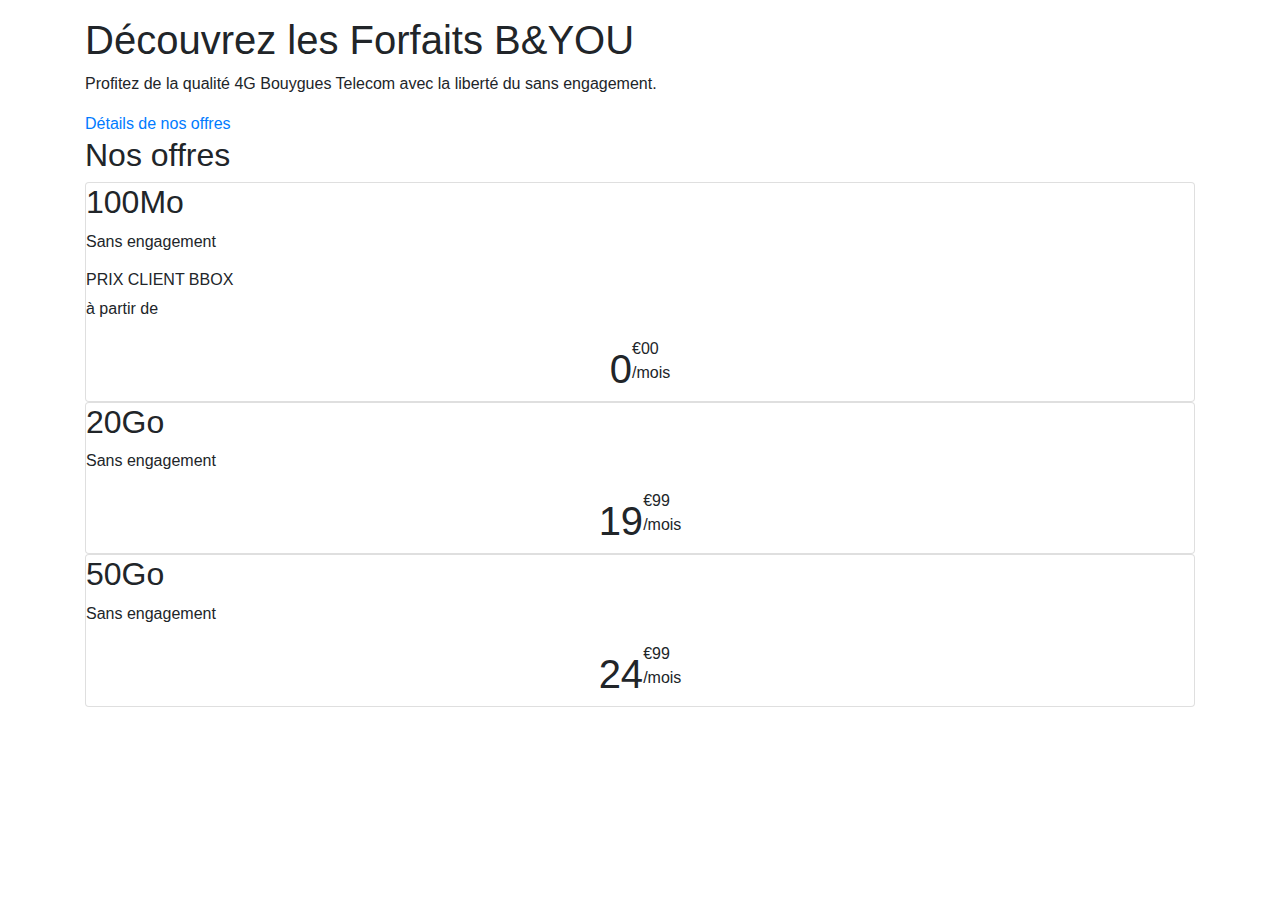
==== BYOU2.html @ 3c4607df "Add files via upload" ====
<!DOCTYPE html>
<html>
<head>
  <meta charset="UTF-8">
  <title>B&You</title>
  <link rel="shortcut icon" href="data:image/x-icon;" type="image/x-icon">
  <!-- We need this line below for responsiveness! -->
  <meta name="viewport" content="width=device-width, initial-scale=1">
  <link rel="stylesheet" href="https://stackpath.bootstrapcdn.com/bootstrap/4.2.1/css/bootstrap.min.css">
  <link rel="stylesheet" href="css/style.css">
  <link href="https://fonts.googleapis.com/css?family=Montserrat&display=swap" rel="stylesheet">
</head>
<body>
  <div class="navbar">
  </div>
  <div class="banner">
    <div class="container">
      <h1>Découvrez les Forfaits B&YOU</h1>
      <p>Profitez de la qualité 4G Bouygues Telecom avec la liberté du sans engagement.</p>
      <a class="btn-pink" href=#>Détails de nos offres</a>
    </div>
  </div>


  <div class="offer">
    <div class="container">
      <h2>Nos offres</h2>
      <div class="cards">
        <div class="card">
          <div class="data">
            <h2>100Mo</h2>
            <p>Sans engagement</p>
          </div>
          <div class="price">
              <div class="bbox">
                <h6>PRIX CLIENT BBOX</h6>
              </div>
              <p>à partir de </p>
              <div class="price-details d-flex align-items-end justify-content-center">
                <h1>0</h1>
                <div>
                  <p class="mb-0">€00</p>
                  <p>/mois</p>
                </div>
              </div>
            </div>

        </div>
        <div class="card">
          <div class="data">
            <h2>20Go</h2>
            <p>Sans engagement</p>
          </div>
          <div class="price">
            <div class="price d-flex align-items-end justify-content-center">
              <h1>19</h1>
              <div>
                <p class="mb-0">€99</p>
                <p>/mois</p>
              </div>
            </div>
          </div>
        </div>
        <div class="card">
          <div class="data">
            <h2>50Go</h2>
            <p>Sans engagement</p>
          </div>
          <div class="price">
            <div class="price d-flex align-items-end justify-content-center">
              <h1>24</h1>
              <div>
                <p class="mb-0">€99</p>
                <p>/mois</p>
              </div>
            </div>
          </div>
        </div>
      </div>
    </div>
  </div>
</body>
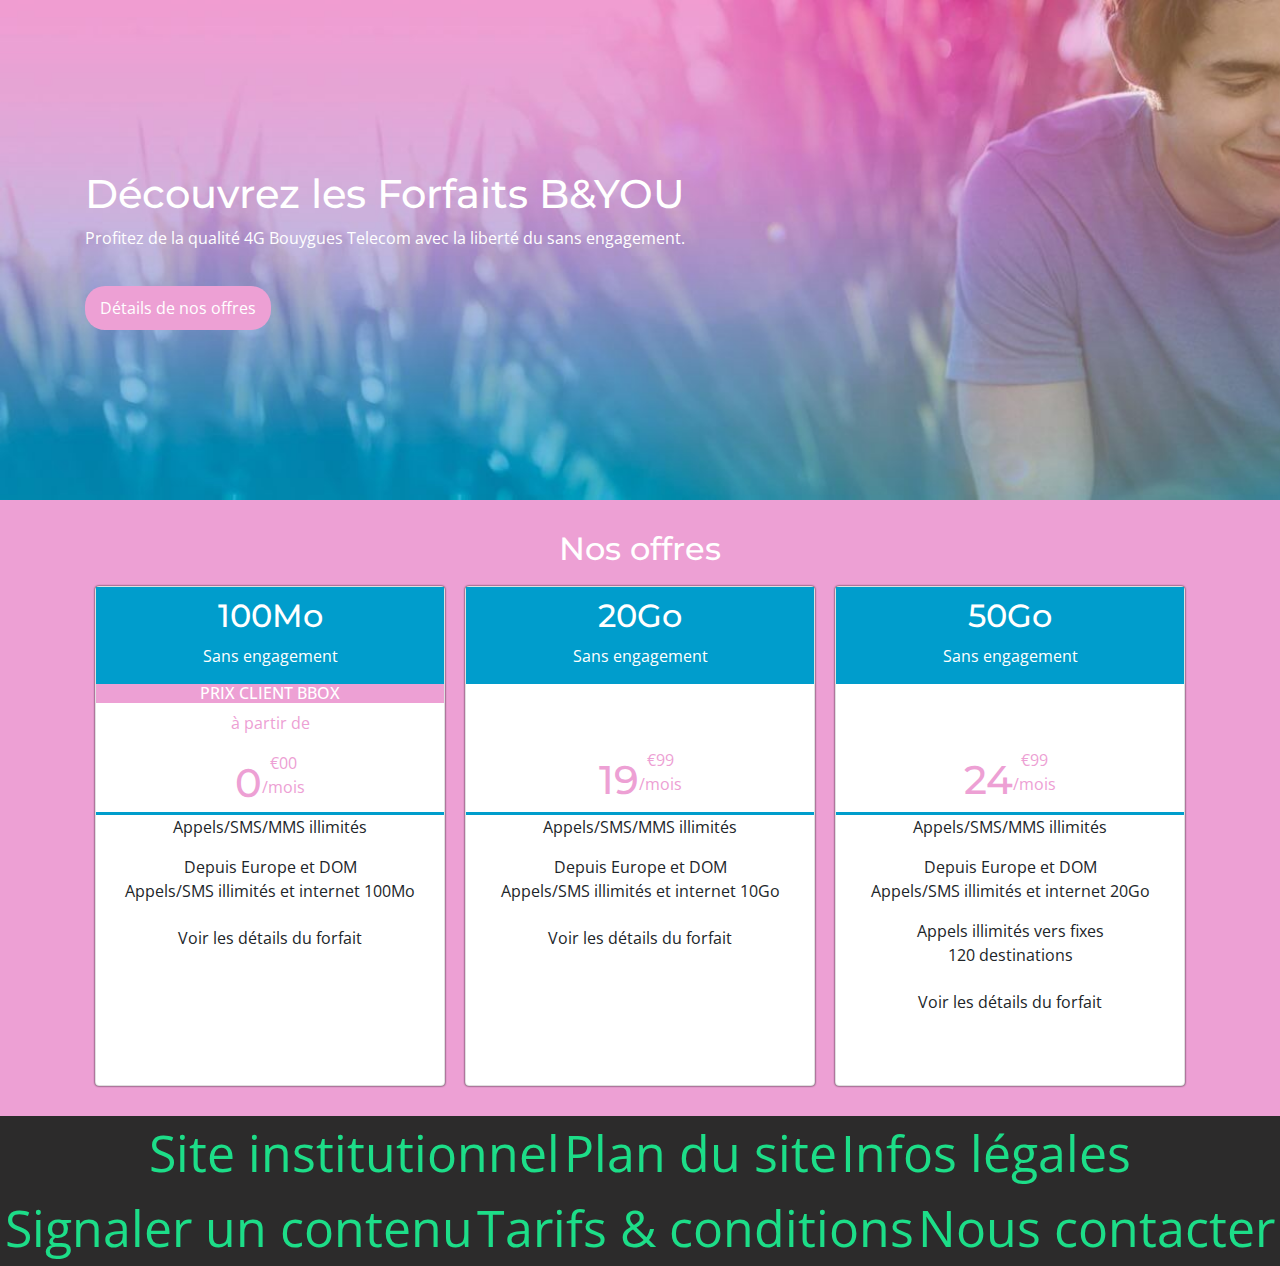
==== commit a5cb0946: "Add files via upload" ====
--- a/BYOU2.html
+++ b/BYOU2.html
@@ -11,8 +11,7 @@
   <link href="https://fonts.googleapis.com/css?family=Montserrat&display=swap" rel="stylesheet">
 </head>
 <body>
-  <div class="navbar">
-  </div>
+
   <div class="banner">
     <div class="container">
       <h1>Découvrez les Forfaits B&YOU</h1>
@@ -32,19 +31,27 @@
             <p>Sans engagement</p>
           </div>
           <div class="price">
-              <div class="bbox">
-                <h6>PRIX CLIENT BBOX</h6>
-              </div>
-              <p>à partir de </p>
-              <div class="price-details d-flex align-items-end justify-content-center">
-                <h1>0</h1>
-                <div>
-                  <p class="mb-0">€00</p>
-                  <p>/mois</p>
-                </div>
+            <div class="bbox">
+              <h6>PRIX CLIENT BBOX</h6>
+            </div>
+            <p>à partir de </p>
+            <div class="price-details d-flex align-items-end justify-content-center">
+              <h1>0</h1>
+              <div>
+                <p class="mb-0">€00</p>
+                <p>/mois</p>
               </div>
             </div>
-
+          </div>
+          <div class="sms">
+            <p>Appels/SMS/MMS illimités</p>
+          </div>
+          <div class="data-details">
+            <p>Depuis Europe et DOM <br> Appels/SMS illimités et internet 100Mo</p>
+          </div>
+          <div class="btn btn-end btn-detail">
+            Voir les détails du forfait</a>
+          </div>
         </div>
         <div class="card">
           <div class="data">
@@ -60,7 +67,19 @@
               </div>
             </div>
           </div>
+          <div class="sms">
+            <p>Appels/SMS/MMS illimités</p>
+          </div>
+          <div class="data-details">
+            <p>Depuis Europe et DOM <br> Appels/SMS illimités et internet 10Go</p>
+          </div>
+          <div class="btn btn-end btn-detail">
+            Voir les détails du forfait</a>
+          </div>
         </div>
+
+
+
         <div class="card">
           <div class="data">
             <h2>50Go</h2>
@@ -75,10 +94,34 @@
               </div>
             </div>
           </div>
+          <div class="sms">
+            <p>Appels/SMS/MMS illimités</p>
+          </div>
+          <div class="data-details">
+            <p>Depuis Europe et DOM <br> Appels/SMS illimités et internet 20Go</p>
+          </div>
+          <div class="destination">
+            <p>Appels illimités vers fixes <br> 120 destinations</p>
+          </div>
+          <div class="btn btn-detail">
+            Voir les détails du forfait</a>
+          </div>
         </div>
       </div>
     </div>
   </div>
+
+
+
+  <div class="footer">
+    <a href="">Site institutionnel</a>
+    <a href="">Plan du site</a>
+    <a href="">Infos légales</a>
+    <a href="">Signaler un contenu</a>
+    <a href="">Tarifs & conditions</a>
+    <a href="">Nous contacter</a>
+  </div>
+
 </body>
 
 
--- a/css/style.css
+++ b/css/style.css
@@ -0,0 +1,29 @@
+/* Fonts */
+@import url('https://fonts.googleapis.com/css?family=Open+Sans:400,700|Poppins:700');
+
+/* Fontawesome */
+@import url('https://use.fontawesome.com/releases/v5.6.3/css/all.css');
+@import url('components/container.css');
+@import url('components/banner.css');
+@import url('components/button.css');
+@import url('components/card.css');
+@import url('components/middle.css');
+@import url('components/footer.css');
+@import url('components/offer.css');
+/* Utilities */
+body {
+  margin: 0;
+  font-family: Open Sans;
+  background-color: #EDA0D4;
+}
+
+h1, h2, h3, h4 {
+  font-family: 'Montserrat', sans-serif;
+}
+
+a {
+  text-decoration: none;
+}
+
+/* Custom design below! */
+
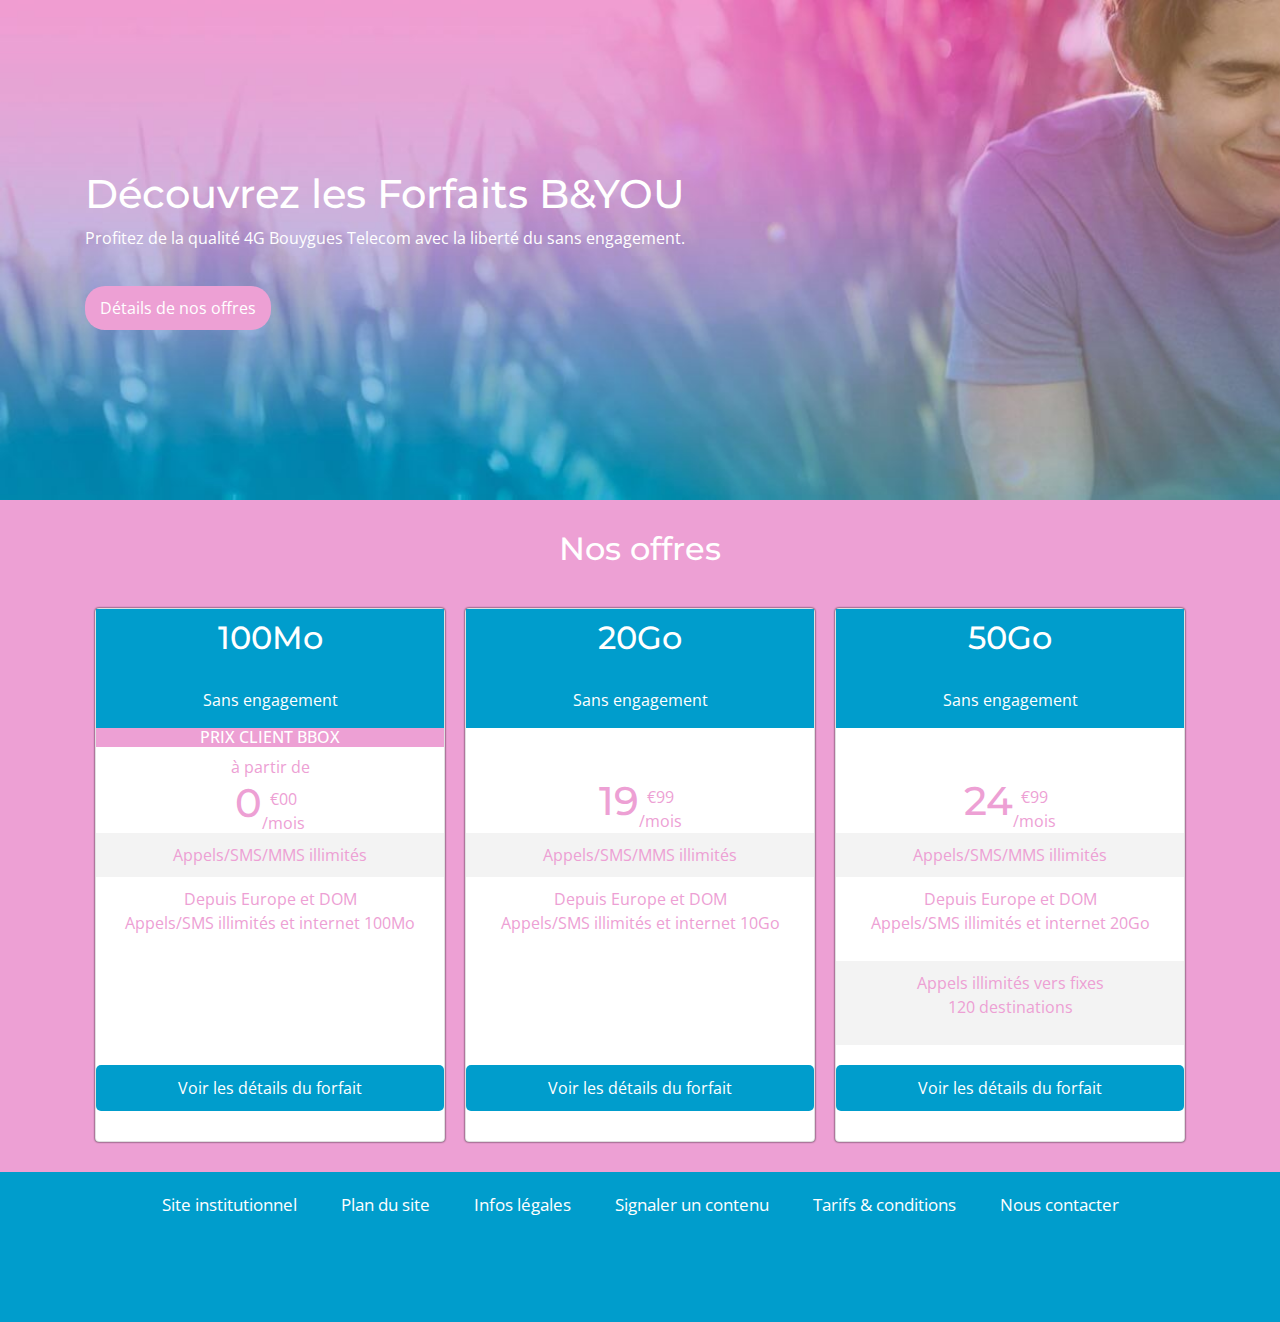
==== commit 070e0ea9: "Add files via upload" ====
--- a/BYOU2.html
+++ b/BYOU2.html
@@ -30,7 +30,7 @@
             <h2>100Mo</h2>
             <p>Sans engagement</p>
           </div>
-          <div class="price">
+          <div class="category price">
             <div class="bbox">
               <h6>PRIX CLIENT BBOX</h6>
             </div>
@@ -43,10 +43,10 @@
               </div>
             </div>
           </div>
-          <div class="sms">
+          <div class="category sms">
             <p>Appels/SMS/MMS illimités</p>
           </div>
-          <div class="data-details">
+          <div class="category data-details">
             <p>Depuis Europe et DOM <br> Appels/SMS illimités et internet 100Mo</p>
           </div>
           <div class="btn btn-end btn-detail">
@@ -58,7 +58,7 @@
             <h2>20Go</h2>
             <p>Sans engagement</p>
           </div>
-          <div class="price">
+          <div class="category price">
             <div class="price d-flex align-items-end justify-content-center">
               <h1>19</h1>
               <div>
@@ -67,10 +67,10 @@
               </div>
             </div>
           </div>
-          <div class="sms">
+          <div class="category sms">
             <p>Appels/SMS/MMS illimités</p>
           </div>
-          <div class="data-details">
+          <div class="category data-details">
             <p>Depuis Europe et DOM <br> Appels/SMS illimités et internet 10Go</p>
           </div>
           <div class="btn btn-end btn-detail">
@@ -85,7 +85,7 @@
             <h2>50Go</h2>
             <p>Sans engagement</p>
           </div>
-          <div class="price">
+          <div class="category price">
             <div class="price d-flex align-items-end justify-content-center">
               <h1>24</h1>
               <div>
@@ -94,13 +94,13 @@
               </div>
             </div>
           </div>
-          <div class="sms">
+          <div class="category sms">
             <p>Appels/SMS/MMS illimités</p>
           </div>
-          <div class="data-details">
+          <div class="category data-details">
             <p>Depuis Europe et DOM <br> Appels/SMS illimités et internet 20Go</p>
           </div>
-          <div class="destination">
+          <div class="category destination">
             <p>Appels illimités vers fixes <br> 120 destinations</p>
           </div>
           <div class="btn btn-detail">
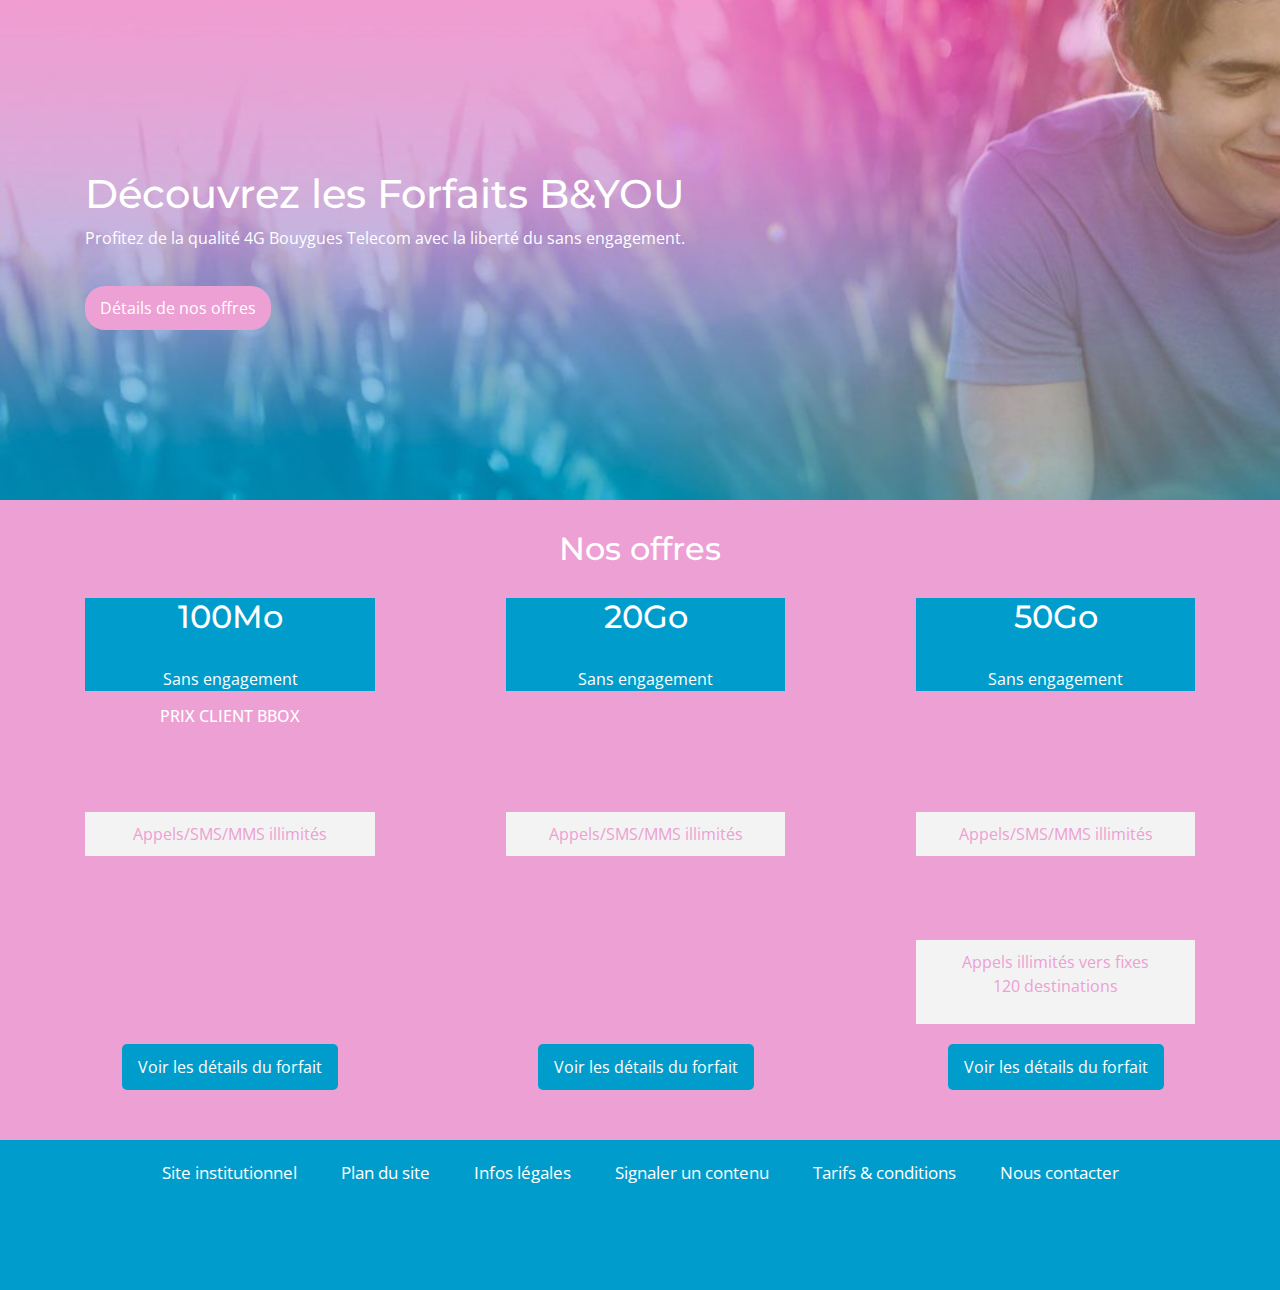
==== commit fce2c0c2: "Add files via upload" ====
--- a/BYOU2.html
+++ b/BYOU2.html
@@ -25,7 +25,7 @@
     <div class="container">
       <h2>Nos offres</h2>
       <div class="cards">
-        <div class="card">
+        <div class="card-offer">
           <div class="data">
             <h2>100Mo</h2>
             <p>Sans engagement</p>
@@ -53,7 +53,7 @@
             Voir les détails du forfait</a>
           </div>
         </div>
-        <div class="card">
+        <div class="card-offer">
           <div class="data">
             <h2>20Go</h2>
             <p>Sans engagement</p>
@@ -80,7 +80,7 @@
 
 
 
-        <div class="card">
+        <div class="card-offer">
           <div class="data">
             <h2>50Go</h2>
             <p>Sans engagement</p>
